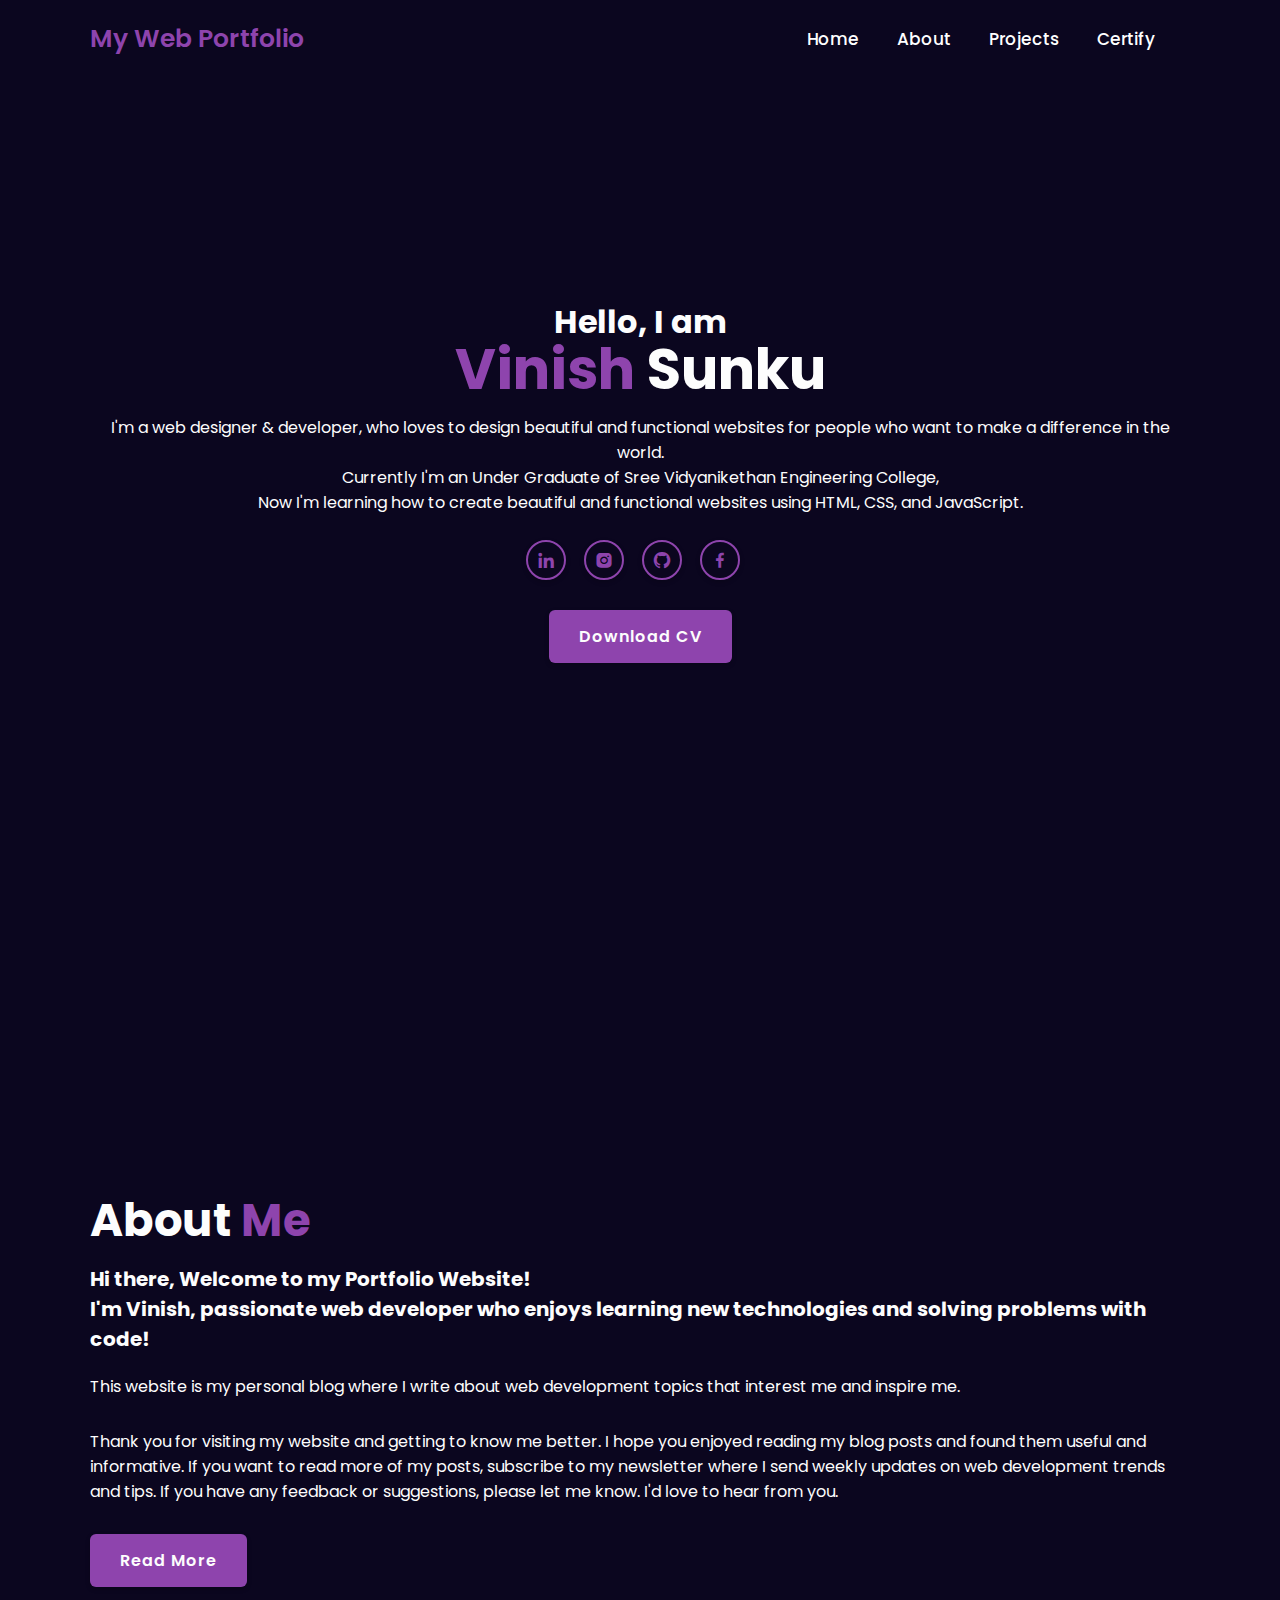
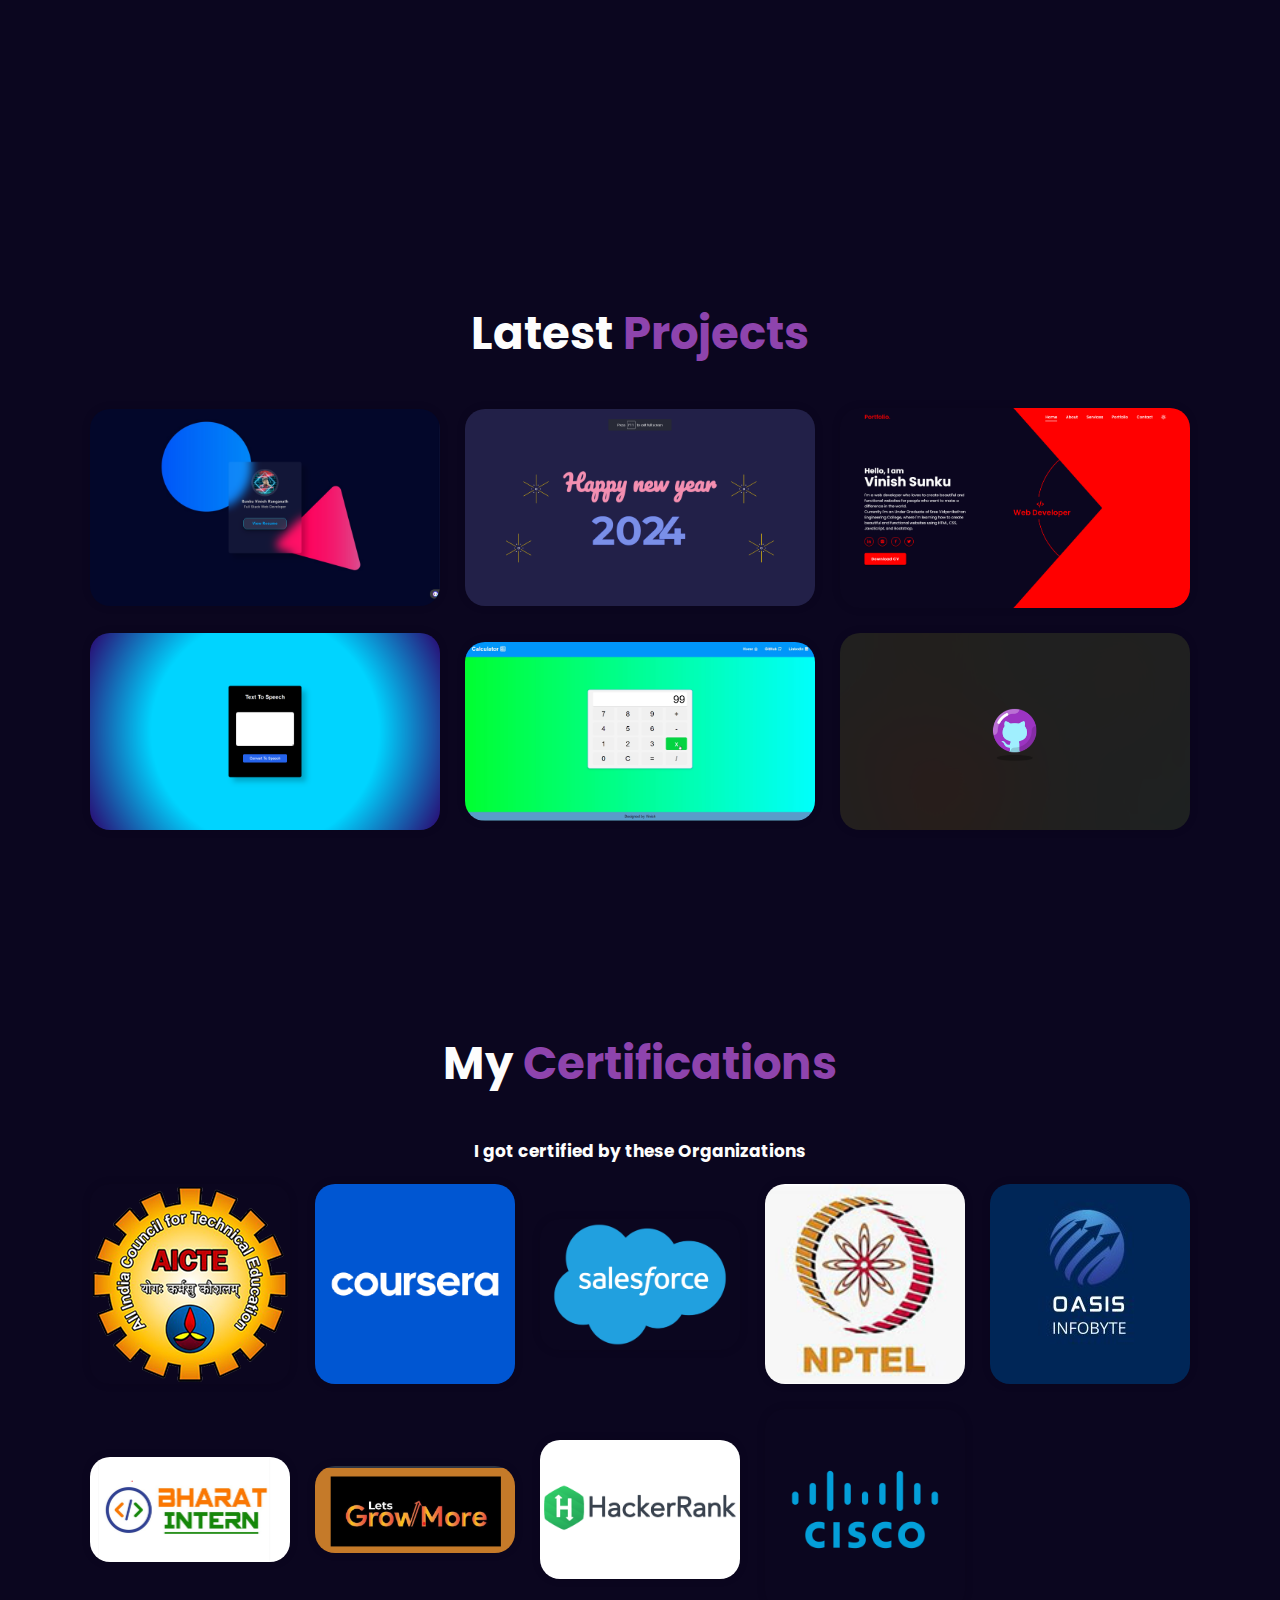
==== P1 T2 - Portfolio/index.html @ 81e812f3 "Add files via upload" ====
<!DOCTYPE html>
<html lang="en">
<head>
    <title>My Portfolio Project</title>
    <!-- External css file -->
    <link rel="stylesheet" type="text/css" href="styles.css">

    <meta charset="UTF-8">
    <meta http-equiv="X-UA-Compatible" content="IE=edge">
    <meta name="viewport" content="width=device-width, initial-scale=1.0">
    <!-- box icons -->
    <link href='https://unpkg.com/boxicons@2.1.4/css/boxicons.min.css' rel='stylesheet'>

</head>
<body>
    <header class="header">
        <a href="#" class="logo">My Web Portfolio</a>
        <nav class="navbar">
            <a href="#home">Home</a>
            <a href="#about">About</a>
            <a href="#projects">Projects</a>
            <a href="#certify">Certify</a>
        </nav>
    </header>
    <section class="home" id="home">
        <div class="home-content">
            <h3>Hello, I am</h3>
            <h1><span>Vinish</span> Sunku</h1>
            <p style = "text-align: center;">
                I'm a web designer & developer, who loves to design beautiful and functional websites
                for people who want to make a difference in the world.
            </p>
            <p style = "text-align: center;">Currently I'm an Under Graduate of Sree Vidyanikethan Engineering College, <br />
                Now I'm learning how to create beautiful and functional websites using HTML, CSS, and JavaScript.</p>
            <center class="social-media">
                <a href="https://www.linkedin.com/in/vinish-s-06b389229/"><i class='bx bxl-linkedin'></i></a>
                <a href="https://www.instagram.com/vin.d_vision/"><i class='bx bxl-instagram-alt'></i></a>
                <a href="https://github.com/vinish2002"><i class='bx bxl-github'></i></a>
                <a href="#"><i class='bx bxl-facebook'></i></a>
            </center>
            <center>
                <a href="MY_CV.pdf" class="btn">Download CV</a>
            </center>
        </div>
    </section>

    <!-- about section design -->
    <section class="about" id="about">
        <div class="about-content">
            <h2 class="heading">About <span>Me</span></h2>
            <br />
            <h3>
                Hi there, Welcome to my Portfolio Website! <br/>
		 I'm Vinish, passionate web developer who enjoys learning new technologies and solving problems with code!
            </h3>
            <p>
                This website is my personal blog where I write about web development topics that interest me and inspire me.
            </p>
            <p>
                Thank you for visiting my website and getting to know me better. I hope you enjoyed reading my blog posts and
                found them useful and informative. If you want to read more of my posts, subscribe
                to my newsletter where I send weekly updates on web development trends and tips. If you have any feedback or
                suggestions, please let me know. I'd love to hear from you.
            </p>
            <a href="#" class="btn">Read More</a>
        </div>
    </section>

    <!-- Projects section design -->
    <section class="projects" id="projects">
        <h2 class="heading">Latest <span>Projects</span></h2>
            <div class="projects-div">
                <div class="projects-box">
                    <img src="images/pro1a.png" alt="">
    
                    <div class="projects-layer">
                        <h4>Resume</h4>
                        <p>My resume have showcased will Glassmorphic CSS</p>
                        <a href="https://vinish2002.github.io/codepro-1/" target="_blank"><i class='bx bx-link-external'></i></a>
                    </div>
                </div>
                <div class="projects-box">
                    <img src="images/pro2a.png" alt="">
    
                    <div class="projects-layer">
                        <h4>New year project</h4>
                        <p>Transition from 2023 to 2024 will CSS</p>
                        <a href="https://vinish2002.github.io/New-year-project/" target="_blank"><i class='bx bx-link-external'></i></a>
                    </div>
                </div>
                <div class="projects-box">
                    <img src="images/pro3a.png" alt="">
    
                    <div class="projects-layer">
                        <h4>Portfolio</h4>
                        <p>Showcases the Mini portfolio webpage, which you are viewing now</p>
                        <a href="#"><i class='bx bx-link-external'></i></a>
                    </div>
                </div>
                <div class="projects-box">
                    <img src="images/pro4a.png" alt="">
    
                    <div class="projects-layer">
                        <h4>Text-to-Speech</h4>
                        <p>This tool will convert your text into speech</p>
                        <a href="#" target="_blank"><i class='bx bx-link-external'></i></a>
                    </div>
                </div>
                <div class="projects-box">
                    <img src="images/pro5a.png" alt="">
    
                    <div class="projects-layer">
                        <h4>Calculator</h4>
                        <p>Here we cam do various simple calculations</p>
                        <a href="#"  target="_blank"><i class='bx bx-link-external'></i></a>
                    </div>
                </div>
                <div class="projects-box">
                    <img src="images/morepro.png" alt="">
    
                    <div class="projects-layer">
                        <h4>Other</h4>
                        <p>For more projects, click here !!!</p>
                        <a href="https://github.com/vinish2002/" target="_blank"><i class='bx bx-link-external'></i></a>
                    </div>
                </div>
            </div>
        </section>

        <!-- Certifications section -->
        <section class="certify" id="certify">
            <h2 class="heading">My <span>Certifications</span></h2>
            <h3>I got certified by these Organizations</h3>
            <div class="certify-div">
                <div class="certify-box">
                    <img src="images/AICTE-.png" alt="">
    
                    <div class="certify-layer">
                        <h4>AICTE</h4>
                        <p>AWS Cloud Foundations & AWS Machine Learning Foundartions</p>
                        <a href="#" target="_blank"><i class='bx bx-link-external'></i></a>
                    </div>
                </div>
                <div class="certify-box">
                    <img src="images/coursera.png" alt="">
    
                    <div class="certify-layer">
                        <h4>Coursera</h4>
                        <p>Certificatied in Django, Linux and more !!!</p>
                        <a href="#" target="_blank"><i class='bx bx-link-external'></i></a>
                    </div>
                </div>
                <div class="certify-box">
                    <img src="images/Sales.png" alt="">
    
                    <div class="certify-layer">
                        <h4>Salesforce</h4>
                        <p>Salesforce developer virtual internship</p>
                        <a href="#"><i class='bx bx-link-external'></i></a>
                    </div>
                </div>
                <div class="certify-box">
                    <img src="images/nptel.jpg" alt="">
                    <div class="certify-layer">
                        <h4>NPTEL</h4>
                        <p>Programming in Java</p>
                        <a href="#" target="_blank"><i class='bx bx-link-external'></i></a>
                    </div>
                </div>
                <div class="certify-box">
                    <img src="images/oasis.jpeg" alt="">
                    <div class="certify-layer">
                        <h4>Oasis Infobyte</h4>
                        <p>Web Development and Designing</p>
                        <a href="#"  target="_blank"><i class='bx bx-link-external'></i></a>
                    </div>
                </div>
                <div class="certify-box">
                    <img src="images/Bharat.png" alt="">
                    <div class="certify-layer">
                        <h4>Bharat Intern</h4>
                        <p>Full Stack Web Development</p>
                        <a href="#" target="_blank"><i class='bx bx-link-external'></i></a>
                    </div>
                </div>
                <div class="certify-box">
                    <img src="images/LGM.png" alt="">
                    <div class="certify-layer">
                        <h4>Lets Grow More</h4>
                        <p>Web Development</p>
                        <a href="#" target="_blank"><i class='bx bx-link-external'></i></a>
                    </div>
                </div>

                <div class="certify-box">
                    <img src="images/hackerrank.png" alt="">
                    <div class="certify-layer">
                        <h4>Hackerrank</h4>
                        <p>Python, JS, SQL (Basic)</p>
                        <a href="#" target="_blank"><i class='bx bx-link-external'></i></a>
                    </div>
                </div>
                <div class="certify-box">
                    <img src="images/cisco.png" alt="">
                    <div class="certify-layer">
                        <h4>Cisco</h4>
                        <p>Introductions to Cyber Security & Other</p>
                        <a href="#" target="_blank"><i class='bx bx-link-external'></i></a>
                    </div>
                </div>
            </div>
        </section>
</body>
</html>
---- P1 T2 - Portfolio/styles.css ----
@import url('https://fonts.googleapis.com/css2?family=Poppins:wght@300;400;500;600;700;800;900&display=swap');
* {
    margin: 0;
    padding: 0;
    box-sizing: border-box;
    text-decoration: none;
    border: none;
    outline: none;
    scroll-behavior: smooth;
    font-family: 'Poppins', sans-serif;
}
html
{
    font-size: 62.5%;
}
body
{
    background: #0b061f;
    color: #fdfdfd;
}
span
{
    color: #8E44AD;
}
.header
{
    justify-content: center;
    position: fixed;
    top: 0;
    left: 0;
    width: 100%;
    padding: 2rem 7%;
    background: transparent;
    display: flex;
    align-items: center;
    z-index: 100;
    transition: .5s;
    background: #0b061f;
}
.header.sticky
{
    background: #8E44AD;
    box-shadow: 0 .1rem 1rem var(rgba(0, 0, 0, .2));
}
.logo
{
    font-size: 2.5rem;
    color: #8E44AD;
    font-weight: 600;
    margin-right: auto;
}
.navbar a
{
    position: relative;
    font-size: 1.7rem;
    color: #fff;
    font-weight: 500;
    margin-right: 3.5rem;
}
.header.sticky .navbar a
{
    color: var(--bg-color);
}
.header.sticky .navbar a.active
{
    color: #8E44AD;
}
.navbar a.active::before
{
    content: '';
    position: absolute;
    left: 0;
    bottom: -6px;
    width: 100%;
    height: .2rem;
    background: #fdfdfd;
}
.header.sticky .navbar a::before
{
    background: #8E44AD;
    opacity: .7;
}
#darkMode-icon
{
    font-size: 2.4rem;
    color: var(--white-color);
    cursor: pointer;
}
.header.sticky #darkMode-icon
{
    color: var(--text-color);
    opacity: .9;
}
#menu-icon
{
    font-size: 3.6rem;
    color: var(--text-color);
    display: none;
}
section
{
    align-items: center;
    min-height: 100vh;
    padding: 10rem 7% 2rem;
}
.home
{
    display: flex;
    align-items: center;
}
.home .home-content
{
    width: 100%;
}
.home-content h3
{
    text-align: center;
    font-size: 3.2rem;
    font-weight: 700;
    line-height: .3;
}
.home-content h1
{
    text-align: center;
    font-size: 5.6rem;
    font-weight: 700;
    margin-bottom: .3rem;
}
.home-content p
{
    font-size: 1.6rem;
}
.home-content .social-media a
{
    display: inline-flex;
    justify-content: center;
    align-items: center;
    width: 4rem;
    height: 4rem;
    background: transparent;
    border: .2rem solid #8E44AD;
    border-radius: 50%;
    box-shadow: 0 .2rem .5rem rgba(0, 0, 0, .2);
    font-size: 2rem;
    color: #8E44AD;
    margin: 2.5rem 1.5rem 3rem 0;
    transition: .5s ease;
}
.home-content .social-media a:hover
{
    background: #8E44AD;
    color: #fdfdfd;
}
.btn
{
    display: inline-block;
    padding: 1.2rem 2.8rem;
    background: #8E44AD;
    border-radius: .6rem;
    box-shadow: 0 .2rem .5rem rgba(0, 0, 0, .2);
    font-size: 1.6rem;
    color: #fdfdfd;
    letter-spacing: .1rem;
    font-weight: 600;
    border: .2rem solid transparent;
    transition: .5s ease;
}
.btn:hover
{
    background: rgba(0, 0, 0, .2);
    color: #fdfdfd;
    border-color: #8E44AD;
}


/* about me section */
.about
{
    display: flex;
    justify-content: center;
    align-items: center;
    gap: 4rem;
}
.heading
{
    font-size: 4.5rem;
    text-align: center;
}
.about-content h2
{
    text-align: left;
    line-height: 1.2;
}
.about-content h3
{
    font-size: 2rem;
}
.about-content p
{
    font-size: 1.6rem;
    margin: 2rem 0 3rem;
}


/* projects section*/
.projects
{
    min-height: auto;
    padding-bottom: 10rem;
}
.projects h2
{
    margin-bottom: 4rem;
}
.projects .projects-div
{
    display: grid;
    grid-template-columns: repeat(3, 1fr);
    align-items: center;
    gap: 2.5rem;
}
.projects-div .projects-box
{
    position: relative;
    display: flex;
    border-radius: 2rem;
    box-shadow: 0 0 1rem rgba(0, 0, 0, .1);
    overflow: hidden;
}
.projects-box img
{
    width: 100%;
    transition: .5s ease;
}
.projects-box:hover img
{
    transform: scale(1.1);
}
.projects-box .projects-layer
{
    position: absolute;
    bottom: 0;
    left: 0;
    width: 100%;
    height: 100%;
    background: linear-gradient(rgba(0, 0, 0, .1), var(--main-color));
    color: #fff;
    display: flex;
    justify-content: center;
    align-items: center;
    flex-direction: column;
    text-align: center;
    padding: 0 4rem;
    opacity: 0;
    transition: .5s ease;
}
.projects-box:hover .projects-layer
{
    opacity: 1;
}
.projects-layer h4
{
    font-size: 3rem;
}
.projects-layer p
{
    font-size: 1.6rem;
    margin: .3rem 0 1rem;
}
.projects-layer a
{
    display: inline-flex;
    justify-content: center;
    align-items: center;
    width: 5rem;
    height: 5rem;
    background: #fff;
    border-radius: 50%;
}
.projects-layer a i
{
    color: #333;
    font-size: 2rem;
}


/* Certify section*/
.certify
{
    min-height: auto;
    padding-bottom: 10rem;
}
.certify h2
{
    margin-bottom: 4rem;
}
.certify h3
{
    font-size: 1.7rem;
    text-align: center;
    margin-bottom: 2rem;
}
.certify .certify-div
{
    display: grid;
    grid-template-columns: repeat(5, 1fr);
    align-items: center;
    gap: 2.5rem;
}
.certify-div .certify-box
{
    position: relative;
    display: flex;
    border-radius: 2rem;
    box-shadow: 0 0 1rem rgba(0, 0, 0, .1);
    overflow: hidden;
}
.certify-box img
{
    width: 100%;
    transition: .5s ease;
}
.certify-box:hover img
{
    transform: scale(1.1);
}
.certify-box .certify-layer
{
    position: absolute;
    bottom: 0;
    left: 0;
    width: 100%;
    height: 100%;
    background: linear-gradient(rgba(0, 0, 0, .1), var(--main-color));
    color: #fff;
    display: flex;
    justify-content: center;
    align-items: center;
    flex-direction: column;
    text-align: center;
    padding: 0 4rem;
    opacity: 0;
    transition: .5s ease;
}
.certify-box:hover .certify-layer
{
    opacity: 1;
}
.certify-layer h4
{
    font-size: 2rem;
}
.certify-layer p
{
    font-size: 1rem;
    margin: .3rem 0 1rem;
}
.certify-layer a
{
    display: inline-flex;
    justify-content: center;
    align-items: center;
    width: 5rem;
    height: 5rem;
    background: #fff;
    border-radius: 50%;
}
.certify-layer a i
{
    color: #333;
    font-size: 2rem;
}
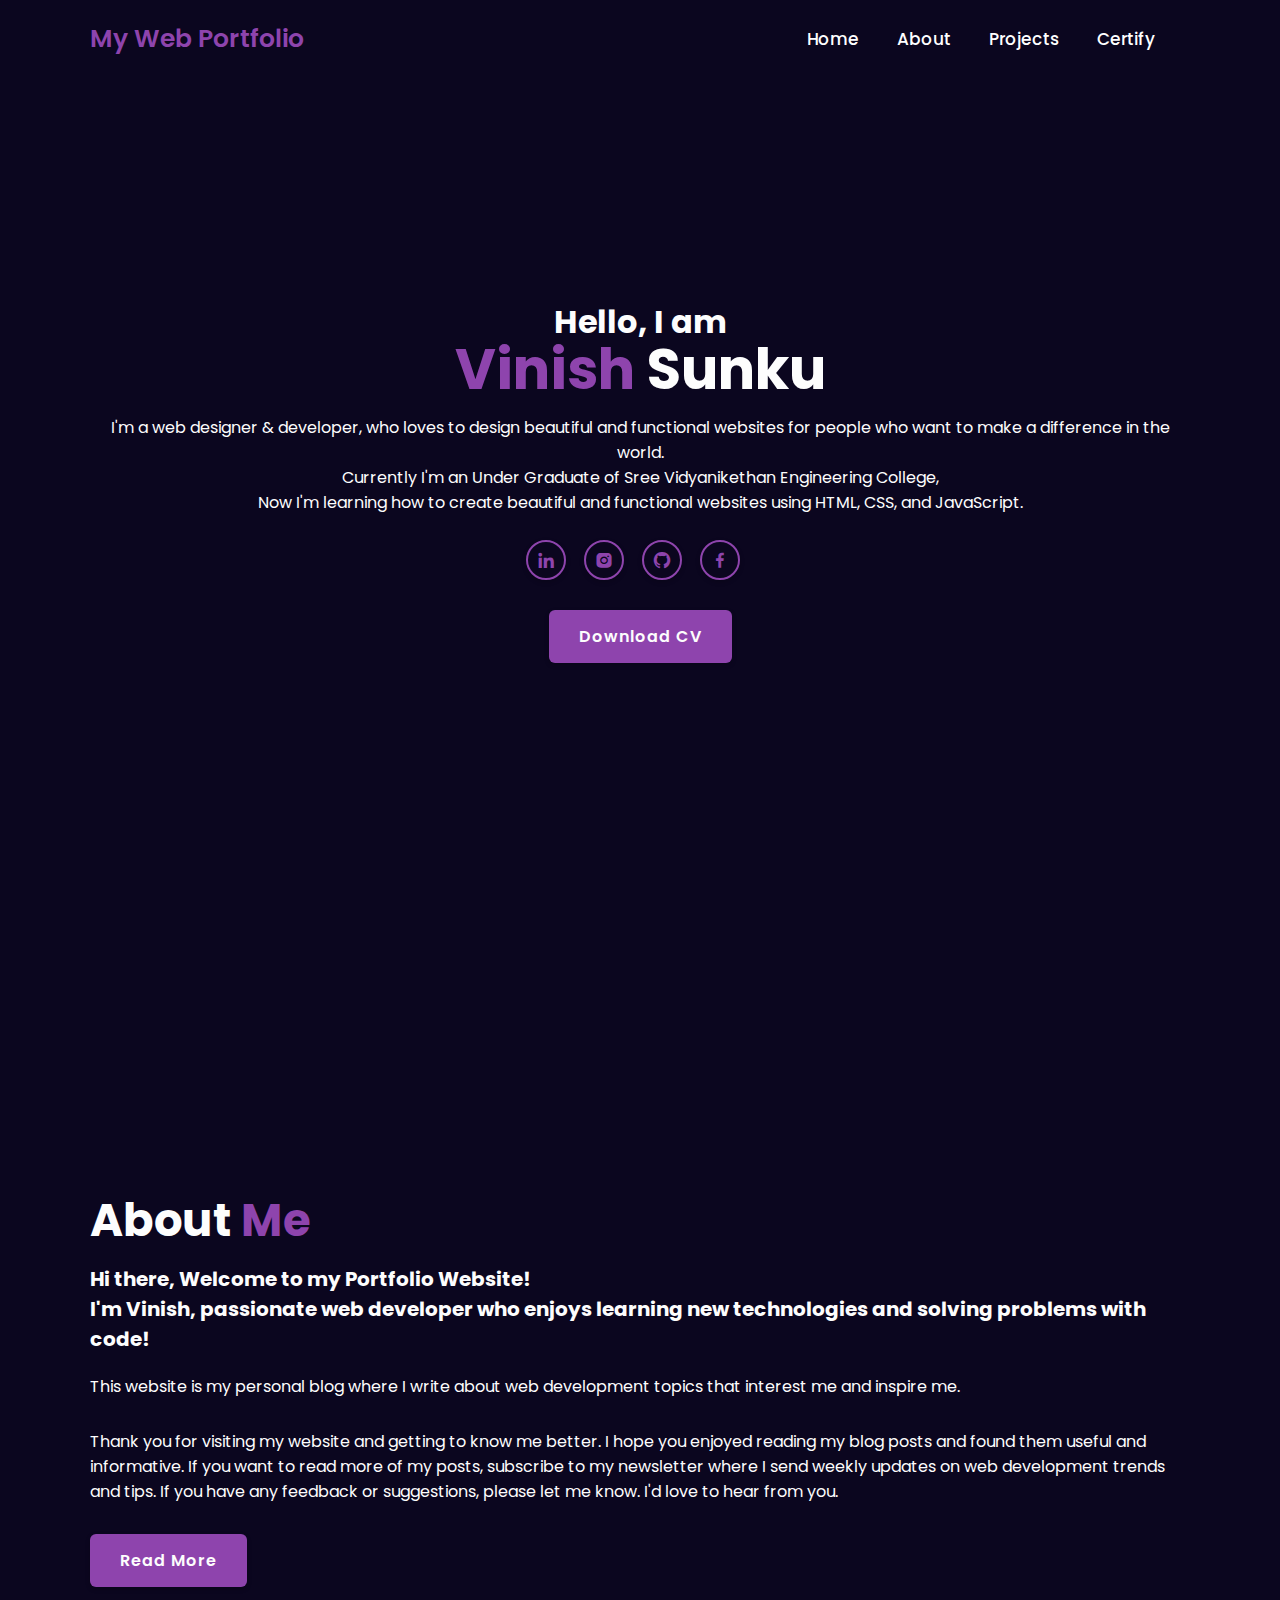
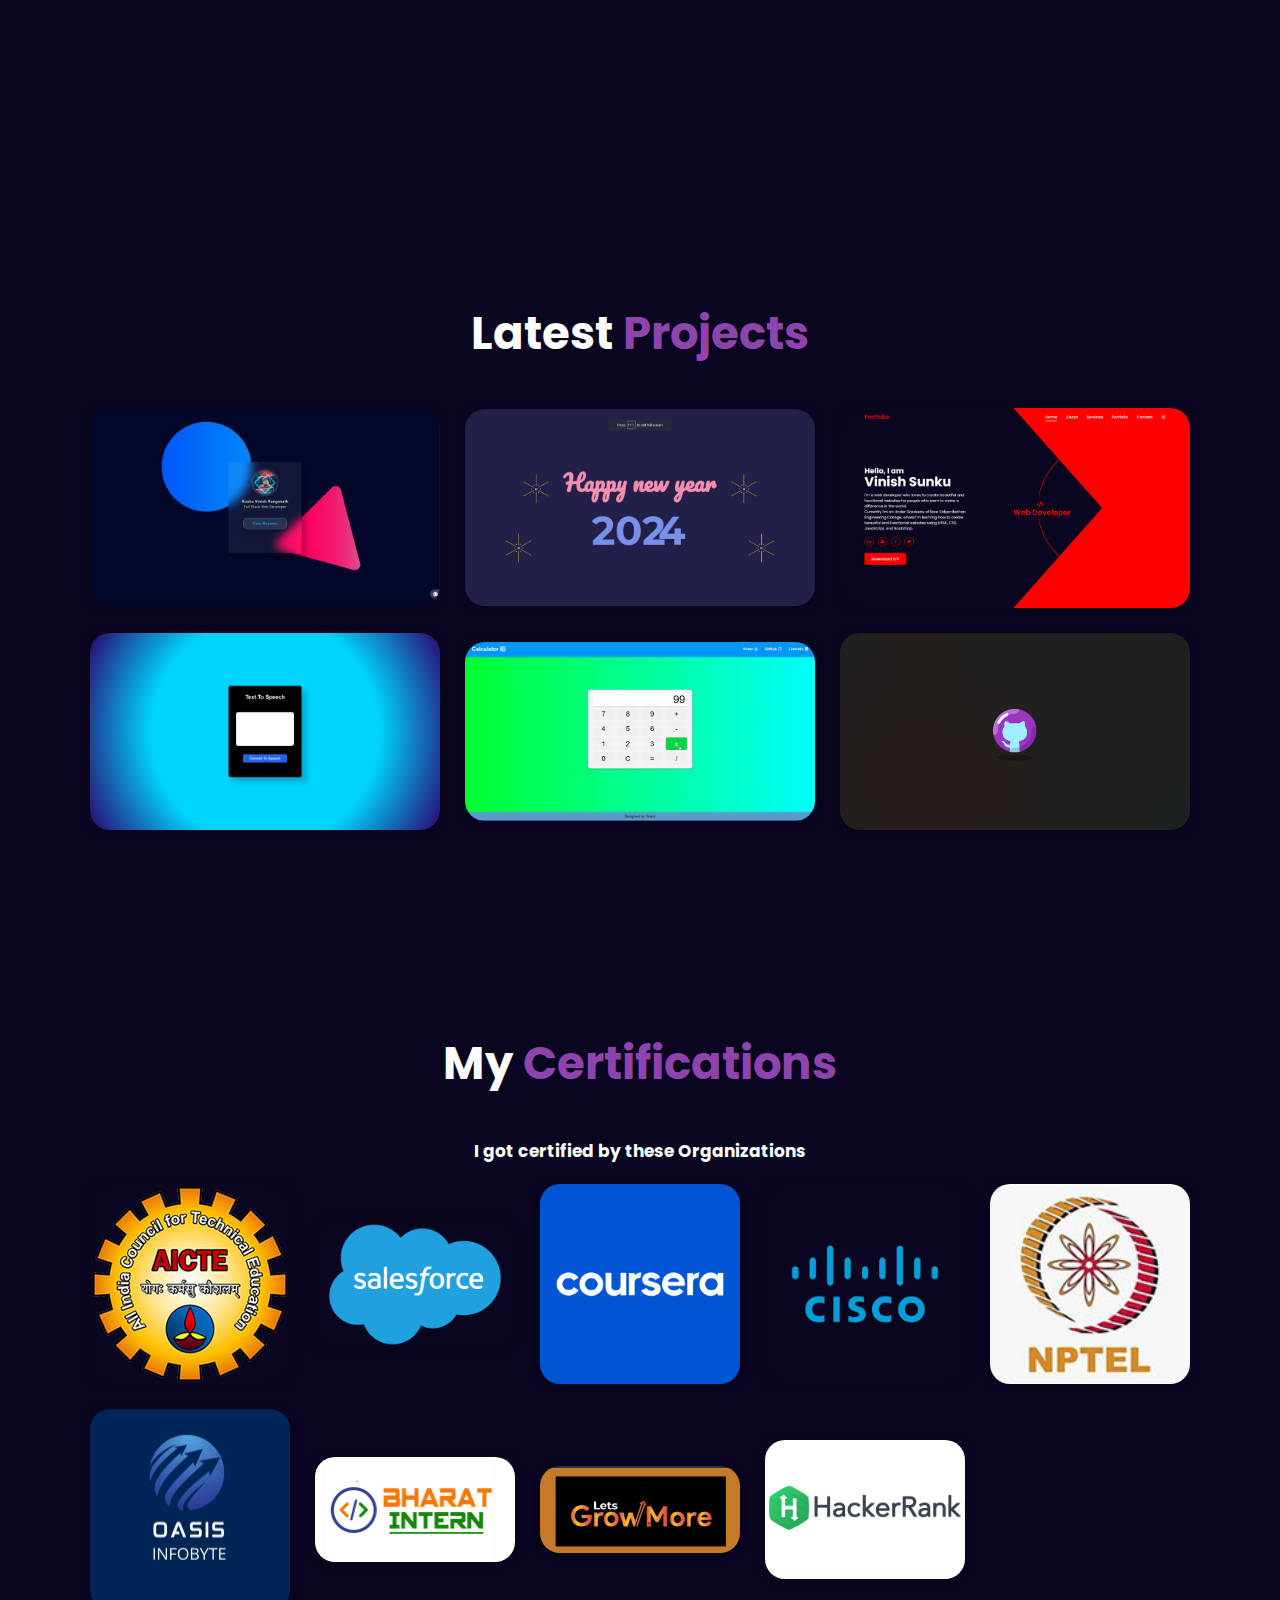
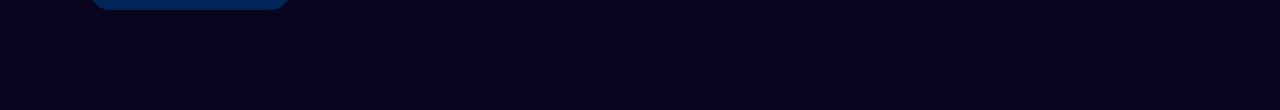
==== commit a28b4379: "Update index.html" ====
--- a/P1 T2 - Portfolio/index.html
+++ b/P1 T2 - Portfolio/index.html
@@ -126,89 +126,95 @@
                 </div>
             </div>
         </section>
-
+	
         <!-- Certifications section -->
         <section class="certify" id="certify">
             <h2 class="heading">My <span>Certifications</span></h2>
             <h3>I got certified by these Organizations</h3>
             <div class="certify-div">
+                <!-- AICTE -->
                 <div class="certify-box">
                     <img src="images/AICTE-.png" alt="">
-    
                     <div class="certify-layer">
                         <h4>AICTE</h4>
                         <p>AWS Cloud Foundations & AWS Machine Learning Foundartions</p>
-                        <a href="#" target="_blank"><i class='bx bx-link-external'></i></a>
-                    </div>
-                </div>
+                        <a href="https://www.linkedin.com/posts/vinish-s-06b389229_aws-academy-graduate-aws-academy-machine-activity-7125669389244219392-dkMc?utm_source=share&utm_medium=member_desktop" target="_blank"><i class='bx bx-link-external'></i></a>
+                    </div>
+                </div>
+                <!-- Salesforce -->
+                <div class="certify-box">
+                    <img src="images/Sales.png" alt="">
+                    <div class="certify-layer">
+                        <h4>Salesforce</h4>
+                        <p>Salesforce developer virtual internship</p>
+                        <a href="https://www.linkedin.com/posts/vinish-s-06b389229_i-have-completed-my-first-virtual-internship-activity-7017883302132928512-tJdZ?utm_source=share&utm_medium=member_desktop" target="_blank"><i class='bx bx-link-external' target="_blank"></i></a>
+                    </div>
+                </div>
+                <!-- Coursera -->
                 <div class="certify-box">
                     <img src="images/coursera.png" alt="">
     
                     <div class="certify-layer">
                         <h4>Coursera</h4>
                         <p>Certificatied in Django, Linux and more !!!</p>
-                        <a href="#" target="_blank"><i class='bx bx-link-external'></i></a>
-                    </div>
-                </div>
-                <div class="certify-box">
-                    <img src="images/Sales.png" alt="">
-    
-                    <div class="certify-layer">
-                        <h4>Salesforce</h4>
-                        <p>Salesforce developer virtual internship</p>
-                        <a href="#"><i class='bx bx-link-external'></i></a>
-                    </div>
-                </div>
+                        <a href="https://www.coursera.org/account/accomplishments/specialization/W2GERLPQVHDC?utm_source=link&utm_medium=certificate&utm_content=cert_image&utm_campaign=sharing_cta&utm_product=s12n" target="_blank"><i class='bx bx-link-external'></i></a>
+                    </div>
+                </div>
+                <!-- CISCO -->
+                <div class="certify-box">
+                    <img src="images/cisco.png" alt="">
+                    <div class="certify-layer">
+                        <h4>Cisco</h4>
+                        <p>Introductions to Cyber Security & Other</p>
+                        <a href="https://lnkd.in/gJYasSeH" target="_blank"><i class='bx bx-link-external'></i></a>
+                    </div>
+                </div>
+                <!-- NPTEL -->
                 <div class="certify-box">
                     <img src="images/nptel.jpg" alt="">
                     <div class="certify-layer">
                         <h4>NPTEL</h4>
                         <p>Programming in Java</p>
-                        <a href="#" target="_blank"><i class='bx bx-link-external'></i></a>
-                    </div>
-                </div>
+                        <a href="https://www.linkedin.com/posts/vinish-s-06b389229_nptel-java-activity-7082064020442148864-mK3H?utm_source=share&utm_medium=member_desktop" target="_blank"><i class='bx bx-link-external'></i></a>
+                    </div>
+                </div>
+                <!-- Oasis Infobyte -->
                 <div class="certify-box">
                     <img src="images/oasis.jpeg" alt="">
                     <div class="certify-layer">
                         <h4>Oasis Infobyte</h4>
                         <p>Web Development and Designing</p>
-                        <a href="#"  target="_blank"><i class='bx bx-link-external'></i></a>
-                    </div>
-                </div>
+                        <a href="https://www.linkedin.com/posts/vinish-s-06b389229_oasis-infobyte-certificate-of-completion-activity-7154397252604624896-LwGg?utm_source=share&utm_medium=member_desktop"  target="_blank"><i class='bx bx-link-external'></i></a>
+                    </div>
+                </div>
+		<!-- Bhart Intern -->
                 <div class="certify-box">
                     <img src="images/Bharat.png" alt="">
                     <div class="certify-layer">
                         <h4>Bharat Intern</h4>
                         <p>Full Stack Web Development</p>
-                        <a href="#" target="_blank"><i class='bx bx-link-external'></i></a>
-                    </div>
-                </div>
+                        <a href="https://www.linkedin.com/posts/vinish-s-06b389229_bharat-intern-completion-certificate-activity-7154397655702368257-lgNx?utm_source=share&utm_medium=member_desktop" target="_blank"><i class='bx bx-link-external'></i></a>
+                    </div>
+                </div>
+		<!-- LetsGrowMore -->
                 <div class="certify-box">
                     <img src="images/LGM.png" alt="">
                     <div class="certify-layer">
                         <h4>Lets Grow More</h4>
                         <p>Web Development</p>
-                        <a href="#" target="_blank"><i class='bx bx-link-external'></i></a>
-                    </div>
-                </div>
-
+                        <a href="https://www.linkedin.com/posts/vinish-s-06b389229_lgm-certificate-of-completion-activity-7154398142996594688-34zU?utm_source=share&utm_medium=member_desktop" target="_blank"><i class='bx bx-link-external'></i></a>
+                    </div>
+                </div>
+		<!-- HackerRank -->
                 <div class="certify-box">
                     <img src="images/hackerrank.png" alt="">
                     <div class="certify-layer">
                         <h4>Hackerrank</h4>
                         <p>Python, JS, SQL (Basic)</p>
-                        <a href="#" target="_blank"><i class='bx bx-link-external'></i></a>
-                    </div>
-                </div>
-                <div class="certify-box">
-                    <img src="images/cisco.png" alt="">
-                    <div class="certify-layer">
-                        <h4>Cisco</h4>
-                        <p>Introductions to Cyber Security & Other</p>
-                        <a href="#" target="_blank"><i class='bx bx-link-external'></i></a>
+                        <a href="https://www.linkedin.com/posts/vinish-s-06b389229_hackerrank-javascript-activity-7082066348729647104-v0ai?utm_source=share&utm_medium=member_desktop" target="_blank"><i class='bx bx-link-external'></i></a>
                     </div>
                 </div>
             </div>
         </section>
 </body>
-</html>+</html>
